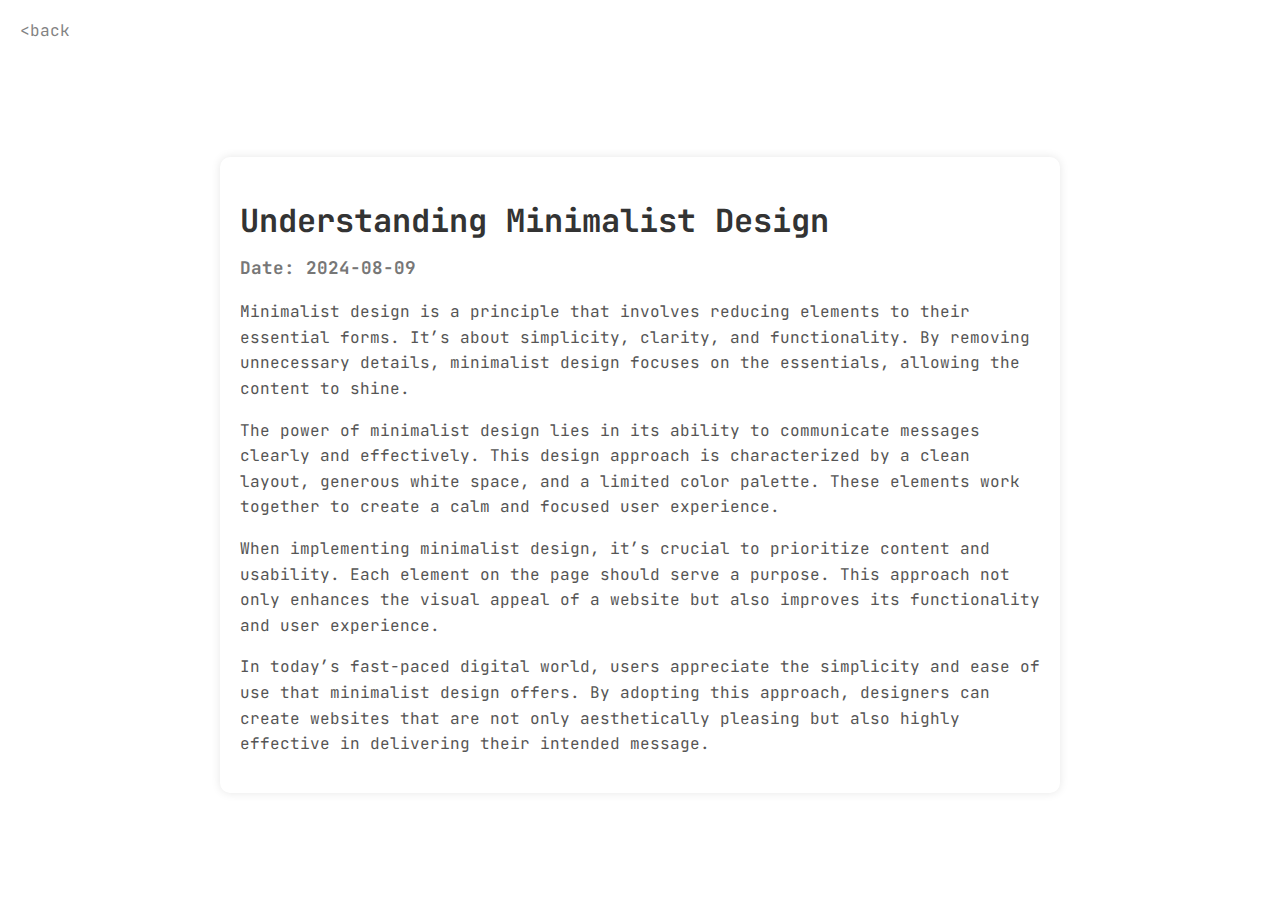
==== blog1.html @ 6336fba0 "1" ====
<!DOCTYPE html>
<html lang="en">
<head>




<script>
    // Apply dark mode immediately based on local storage
    if (localStorage.getItem('darkMode') === 'enabled') {
        document.documentElement.classList.add('dark-mode');
    }

    // Check if the page is loaded in an iframe
    if (window.self !== window.top) {
        document.documentElement.classList.add('iframe-mode');
    }
</script>







    <meta charset="UTF-8">
    <meta name="viewport" content="width=device-width, initial-scale=1.0">
    <title>Ivan's Page</title>
    <link rel="stylesheet" href="blogs-content-styles.css">
    <link href="https://fonts.googleapis.com/css2?family=JetBrains+Mono:wght@400;700&display=swap" rel="stylesheet"> <!-- Google Fonts link -->
</head>
<body>
    <a href="javascript:history.back()" class="home-link">
        <span class="home-link-icon">&lt;back
    </a>
    <main>
        <div class="blog-container">
            <h1 class="blog-title">Understanding Minimalist Design</h1>
            <h2 class="blog-subtitle">Date: 2024-08-09</h2>
            <div class="blog-content">
                <p>Minimalist design is a principle that involves reducing elements to their essential forms. It’s about simplicity, clarity, and functionality. By removing unnecessary details, minimalist design focuses on the essentials, allowing the content to shine.</p>

                <p>The power of minimalist design lies in its ability to communicate messages clearly and effectively. This design approach is characterized by a clean layout, generous white space, and a limited color palette. These elements work together to create a calm and focused user experience.</p>

                <p>When implementing minimalist design, it’s crucial to prioritize content and usability. Each element on the page should serve a purpose. This approach not only enhances the visual appeal of a website but also improves its functionality and user experience.</p>

                <p>In today’s fast-paced digital world, users appreciate the simplicity and ease of use that minimalist design offers. By adopting this approach, designers can create websites that are not only aesthetically pleasing but also highly effective in delivering their intended message.</p>
            </div>
        </div>
    </main>
</body>


<script src="dark-mode.js"></script>

</html>
---- blogs-content-styles.css ----
:root {
    --primary-color: #333; /* Primary text color */
    --secondary-color: #777; /* Subtitle text color */
    --accent-color: #555; /* Blog content text color */
    --background-color: white; /* Background color */
    --box-shadow-color: rgba(0, 0, 0, 0.1); /* Box shadow color */
    --hover-color: #171717; /* Hover color for the back button */
    --link-color: #838383;
    --iframe-shadow-color: rgba(0, 0, 0, 0)
}

body.dark-mode {
    --primary-color: #ccc;
    --secondary-color: #aaa;
    --accent-color: #bbb;
    --background-color: #121212;
    --box-shadow-color: rgba(0, 0, 0, 0.1); /* Lightened box shadow color */
    --hover-color: #cacaca; /* Hover color for dark mode */
}

body {
    font-family: 'JetBrains Mono', monospace;
    background-color: var(--background-color); /* Set the background color to the variable */
    margin: 0;
    padding: 0; /* Removed padding to make full use of the space */
    display: flex;
    justify-content: center;
    align-items: center;
    height: 100vh;
    flex-direction: column;
    position: relative; /* Added to position the home link absolutely */
}

.home-link {
    text-decoration: none;
    color: var(--link-color); /* Use primary color variable */

    font-size: 1em;
    position: absolute;
    top: 20px; /* Default position when not in iframe */
    left: 20px; /* Positioned at the left */
    transition: color 0.3s ease; /* Smooth transition for color change */
}

.home-link-icon {
    margin-right: 5px;
}

.home-link:hover {
    color: var(--hover-color); /* Change color on hover */
}

.blog-container {
    width: 100%;
    max-width: 800px;
    background-color: var(--background-color); /* Keep the blog container background white */
    border-radius: 10px;
    padding: 20px;
    box-shadow: 0 0 10px var(--box-shadow-color); /* Use box shadow color variable */
    margin-top: 50px; /* Default margin from the top */
}

.blog-title {
    font-size: 2em;
    color: var(--primary-color); /* Use primary color variable */
    margin-bottom: 10px;
    text-align: left;
}

.blog-subtitle {
    font-size: 1.1em;
    color: var(--secondary-color); /* Use secondary color variable */
    margin-bottom: 20px;
    text-align: left;
}

.blog-content {
    font-size: 16px;
    color: var(--accent-color); /* Use accent color variable */
    line-height: 1.6;
}

/* Styles specific to iframe mode */
.iframe-mode .home-link {
    top: 40px; /* Lower the back button when in iframe */
}

.iframe-mode .blog-container {
    margin-top: -0px; /* Move the content higher when in iframe */
    box-shadow: var(--iframe-shadow-color);
    width:90%;
}
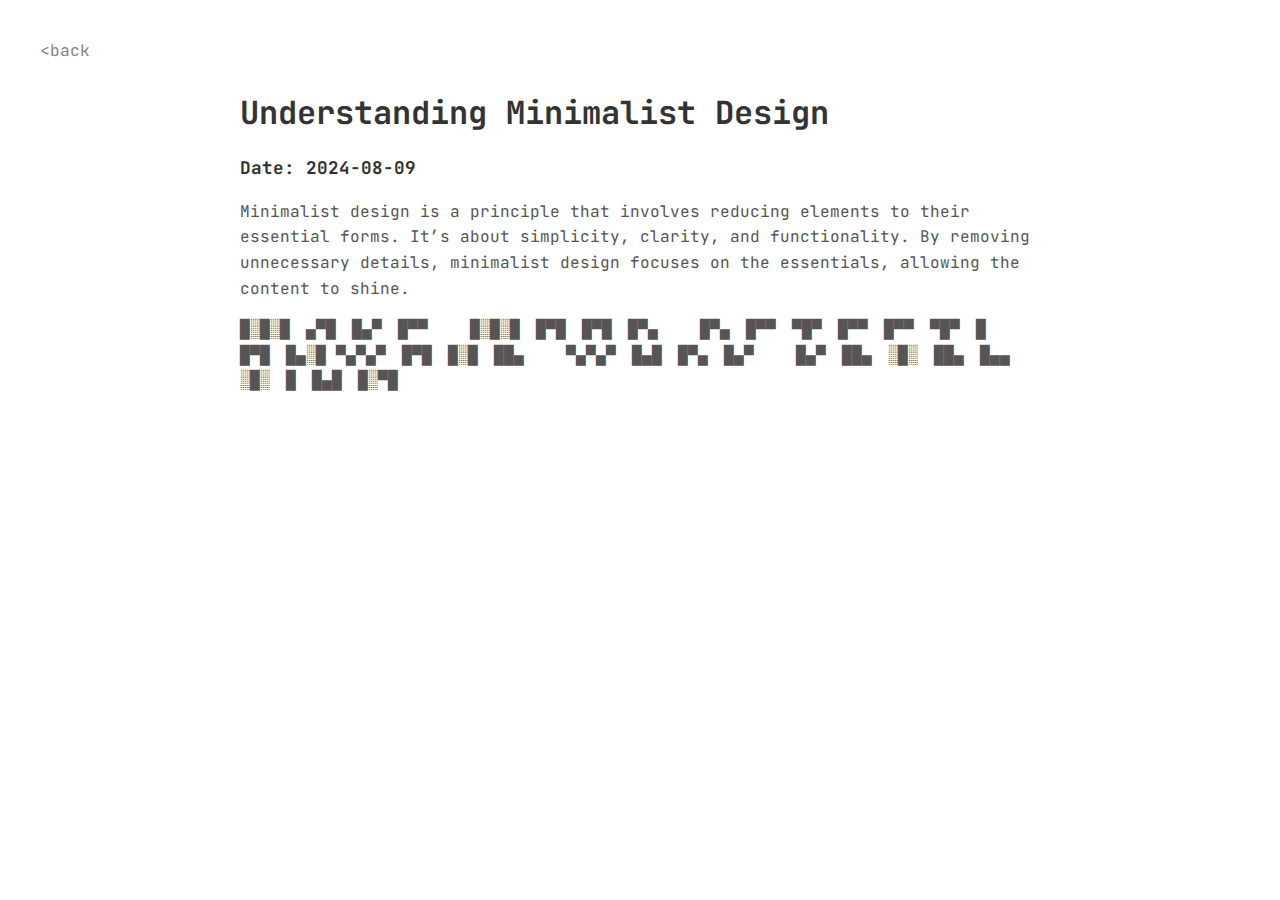
==== commit b13996b0: "blogs update" ====
--- a/blog1.html
+++ b/blog1.html
@@ -39,12 +39,9 @@
             <h2 class="blog-subtitle">Date: 2024-08-09</h2>
             <div class="blog-content">
                 <p>Minimalist design is a principle that involves reducing elements to their essential forms. It’s about simplicity, clarity, and functionality. By removing unnecessary details, minimalist design focuses on the essentials, allowing the content to shine.</p>
-
-                <p>The power of minimalist design lies in its ability to communicate messages clearly and effectively. This design approach is characterized by a clean layout, generous white space, and a limited color palette. These elements work together to create a calm and focused user experience.</p>
-
-                <p>When implementing minimalist design, it’s crucial to prioritize content and usability. Each element on the page should serve a purpose. This approach not only enhances the visual appeal of a website but also improves its functionality and user experience.</p>
-
-                <p>In today’s fast-paced digital world, users appreciate the simplicity and ease of use that minimalist design offers. By adopting this approach, designers can create websites that are not only aesthetically pleasing but also highly effective in delivering their intended message.</p>
+                <p>
+                    █░█░█ ▄▀█ █▄▀ █▀▀   █░█░█ █▀█ █▀█ █▀▄   █▀▄ █▀▀ ▀█▀ █▀▀ █▀▀ ▀█▀ █ █▀█ █▄░█
+                    ▀▄▀▄▀ █▀█ █░█ ██▄   ▀▄▀▄▀ █▄█ █▀▄ █▄▀   █▄▀ ██▄ ░█░ ██▄ █▄▄ ░█░ █ █▄█ █░▀█</p>
             </div>
         </div>
     </main>
--- a/blogs-content-styles.css
+++ b/blogs-content-styles.css
@@ -1,9 +1,9 @@
 :root {
     --primary-color: #333; /* Primary text color */
-    --secondary-color: #777; /* Subtitle text color */
+    --secondary-color: #313131; /* Subtitle text color */
     --accent-color: #555; /* Blog content text color */
     --background-color: white; /* Background color */
-    --box-shadow-color: rgba(0, 0, 0, 0.1); /* Box shadow color */
+    --box-shadow-color: rgba(0, 0, 0, 0.0); /* Box shadow color */
     --hover-color: #171717; /* Hover color for the back button */
     --link-color: #838383;
     --iframe-shadow-color: rgba(0, 0, 0, 0)
@@ -11,12 +11,14 @@
 
 body.dark-mode {
     --primary-color: #ccc;
-    --secondary-color: #aaa;
+    --secondary-color: #d8d8d8;
     --accent-color: #bbb;
     --background-color: #121212;
-    --box-shadow-color: rgba(0, 0, 0, 0.1); /* Lightened box shadow color */
+    --box-shadow-color: rgba(0, 0, 0, 0.0); /* Lightened box shadow color */
     --hover-color: #cacaca; /* Hover color for dark mode */
 }
+
+
 
 body {
     font-family: 'JetBrains Mono', monospace;
@@ -26,10 +28,13 @@
     display: flex;
     justify-content: center;
     align-items: center;
-    height: 100vh;
+    height: 100%;
     flex-direction: column;
     position: relative; /* Added to position the home link absolutely */
 }
+
+
+
 
 .home-link {
     text-decoration: none;
@@ -37,12 +42,13 @@
 
     font-size: 1em;
     position: absolute;
-    top: 20px; /* Default position when not in iframe */
-    left: 20px; /* Positioned at the left */
+    top: 40px; /* Default position when not in iframe */
+    left: 40px; /* Positioned at the left */
     transition: color 0.3s ease; /* Smooth transition for color change */
+
 }
 
-.home-link-icon {
+ .home-link-icon {
     margin-right: 5px;
 }
 
@@ -63,7 +69,7 @@
 .blog-title {
     font-size: 2em;
     color: var(--primary-color); /* Use primary color variable */
-    margin-bottom: 10px;
+    
     text-align: left;
 }
 
@@ -86,8 +92,92 @@
 }
 
 .iframe-mode .blog-container {
-    margin-top: -0px; /* Move the content higher when in iframe */
+    margin-top: 50px; /* Move the content higher when in iframe */
     box-shadow: var(--iframe-shadow-color);
-    width:90%;
+
+    width:100%;
+    max-width: 700px;
+
 }
 
+img {
+    width: 300px;
+    border-radius: 10px;
+    float: right; /* Float the image to the left */
+}
+
+a {
+    text-decoration: none;
+    color: var(--secondary-color); /* Using the same link color variable */
+
+}
+
+.text_link 
+{
+    border-bottom: 1px dashed #7e797995;
+}
+
+
+
+
+.code-container {
+    background-color: #202020;
+    color: hsl(212, 100%, 87%);
+    font-family: 'JetBrains Mono', monospace;
+    font-size: 15px;
+    padding: 10px;
+    border-radius: 5px;
+    overflow-x: auto; /* Enable horizontal scrolling when content overflows */
+    overflow-y: hidden;
+    box-shadow: 0px 0px 10px rgba(0, 0, 0, 0.3);
+    max-width: 800px; /* Limit container width to 650px */
+    width: 100%; /* Allow the container to shrink on smaller screens */
+    margin-left: var(--margin-align);
+    display: block; /* Ensure block-level behavior for width properties */
+
+}
+
+pre {
+    margin: 0;
+    white-space: pre; /* Preserve whitespaces and prevent wrapping */
+    padding: 0;
+    text-align: left;
+    overflow: visible; /* Let the container handle overflow */
+}
+
+code {
+    display: block;
+    padding: 0;
+    text-align: left;
+}
+
+
+
+.token.keyword {
+    color: #ff5dd4; /* Blue for keywords */
+}
+
+.token.string {
+    color: #ffa37e; /* Orange for strings */
+}
+
+.token.function {
+    color: #ffff79; /* Yellow for function calls */
+}
+
+.token.comment {
+    color: #6A9955; /* Green for comments */
+}
+
+.token.builtin {
+    color: #fffca5; /* Green for comments */
+}
+
+.token.punctuation {
+    color: #e4e4e4; /* Green for comments */
+}
+.token.variable, .token.parameter {
+    color: #9CDCFE; /* Light blue for variables and parameters */
+}
+
+
